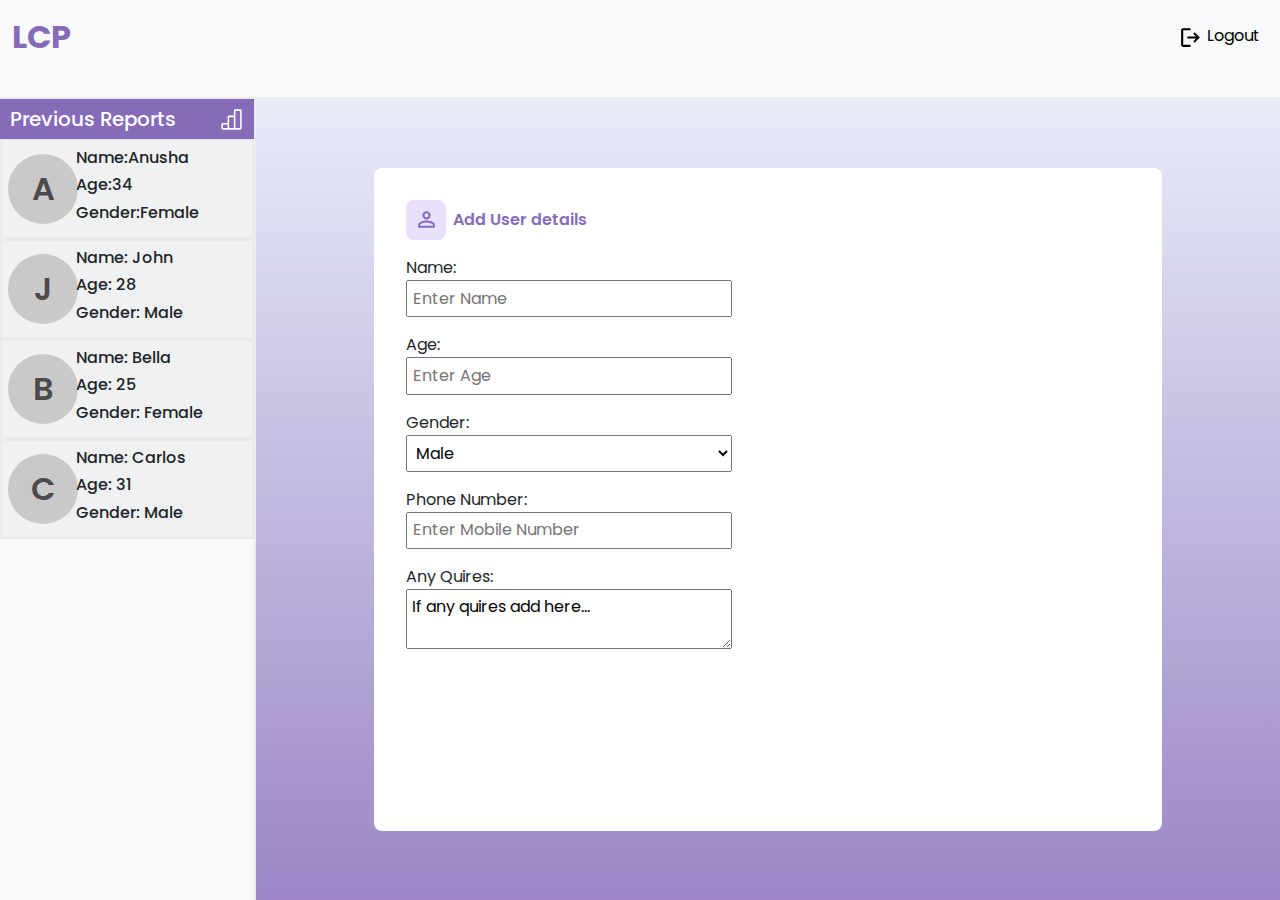
==== dashboard.html @ 0cda765c "basic setup" ====
<!DOCTYPE html>
<html lang="en">
  <head style="width: 100vw; height: 100vh">
    <meta charset="UTF-8" />
    <meta name="viewport" content="width=device-width, initial-scale=1.0" />
    <title>Lung Cancer</title>
    <link rel="stylesheet" href="style.css" />
    <!-- <script src="main.js" defer></script> -->
    <link
      href="https://cdn.jsdelivr.net/npm/bootstrap@5.3.3/dist/css/bootstrap.min.css"
      rel="stylesheet"
      integrity="sha384-QWTKZyjpPEjISv5WaRU9OFeRpok6YctnYmDr5pNlyT2bRjXh0JMhjY6hW+ALEwIH"
      crossorigin="anonymous"
    />
    <link rel="preconnect" href="https://fonts.googleapis.com" />
    <link rel="preconnect" href="https://fonts.gstatic.com" crossorigin />
    <link
      href="https://fonts.googleapis.com/css2?family=Poppins:ital,wght@0,100;0,200;0,300;0,400;0,500;0,600;0,700;0,800;0,900;1,100;1,200;1,300;1,400;1,500;1,600;1,700;1,800;1,900&display=swap"
      rel="stylesheet"
    />
  </head>
  <body
    style="
      width: 100%;
      height: 100%;
      background: rgb(123, 57, 255);
      background: linear-gradient(
        360deg,
        #9c86c6 0%,
        rgba(240, 248, 255, 1) 100%
      );
    "
  >
    <div class="dashboardheader">
      <div class="navdiv">
        <nav class="navbar navbar-expand-lg bg-body-tertiary">
          <div class="container-fluid">
            <a
              class="navbar-brand"
              style="font-weight: 700; font-size: xx-large; color: #856bb8"
              >LCP</a
            >
            <button
              class="navbar-toggler"
              type="button"
              data-bs-toggle="collapse"
              data-bs-target="#navbarNav"
              aria-controls="navbarNav"
              aria-expanded="false"
              aria-label="Toggle navigation"
            >
              <span class="navbar-toggler-icon"></span>
            </button>
            <div class="collapse navbar-collapse" id="navbarNav">
              <ul class="navbar-nav">
                <li class="nav-item">
                  <a class="nav-link active" id="logoutbtn" aria-current="page">
                    <svg
                      xmlns="http://www.w3.org/2000/svg"
                      width="25px"
                      height="25px"
                      viewBox="0 0 24 24"
                    >
                      <path
                        fill="#000000"
                        d="M5 21q-.825 0-1.412-.587T3 19V5q0-.825.588-1.412T5 3h7v2H5v14h7v2zm11-4l-1.375-1.45l2.55-2.55H9v-2h8.175l-2.55-2.55L16 7l5 5z"
                      />
                    </svg>
                    <span style="font-weight: 400">Logout</span>
                  </a>
                </li>
              </ul>
            </div>
          </div>
        </nav>
      </div>
      <div class="dashboardmain">
        <div class="recentdata">
          <div
            style="
              width: 100%;
              height: 40px;
              background-color: #856bb8;
              display: flex;
              justify-content: space-between;
              align-items: center;
              padding: 0px 10px;
            "
          >
            <h5 style="color: white">Previous Reports</h5>
            <svg
              xmlns="http://www.w3.org/2000/svg"
              width="25px"
              height="25px"
              viewBox="0 0 24 24"
            >
              <path
                fill="none"
                stroke="#fff"
                stroke-width="1.5"
                d="M9 21h6m-6 0v-5m0 5H3.6a.6.6 0 0 1-.6-.6v-3.8a.6.6 0 0 1 .6-.6H9m6 5V9m0 12h5.4a.6.6 0 0 0 .6-.6V3.6a.6.6 0 0 0-.6-.6h-4.8a.6.6 0 0 0-.6.6V9m0 0H9.6a.6.6 0 0 0-.6.6V16"
              />
            </svg>
          </div>
          <div class="recenthistory">
            <div
              class="history"
              style="
                display: flex;
                justify-content: space-around;
                align-items: center;
              "
            >
              <div class="avatar" style="width: 10%">
                <div
                  style="
                    width: 70px;
                    height: 70px;
                    border-radius: 100px;
                    background-color: #cac9c9;
                    display: flex;
                    color: rgba(0, 0, 0, 0.648);
                    justify-content: center;
                    align-items: center;
                  "
                >
                  <div style="font-weight: 600; font-size: xx-large">A</div>
                </div>
              </div>
              <div
                class="avatardata"
                style="
                  width: 80%;
                  display: flex;
                  flex-direction: column;
                  justify-content: center;
                  align-items: flex-start;
                  padding-left: 30px;
                "
              >
                <h6>Name:Anusha</h6>
                <h6>Age:34</h6>
                <h6>Gender:Female</h6>
              </div>
            </div>
            <div
              class="history"
              style="
                display: flex;
                justify-content: space-around;
                align-items: center;
              "
            >
              <div class="avatar" style="width: 10%">
                <div
                  style="
                    width: 70px;
                    height: 70px;
                    border-radius: 100px;
                    background-color: #cac9c9;
                    display: flex;
                    color: rgba(0, 0, 0, 0.648);
                    justify-content: center;
                    align-items: center;
                  "
                >
                  <div style="font-weight: 600; font-size: xx-large">J</div>
                </div>
              </div>
              <div
                class="avatardata"
                style="
                  width: 80%;
                  display: flex;
                  flex-direction: column;
                  justify-content: center;
                  align-items: flex-start;
                  padding-left: 30px;
                "
              >
                <h6>Name: John</h6>
                <h6>Age: 28</h6>
                <h6>Gender: Male</h6>
              </div>
            </div>

            <div
              class="history"
              style="
                display: flex;
                justify-content: space-around;
                align-items: center;
              "
            >
              <div class="avatar" style="width: 10%">
                <div
                  style="
                    width: 70px;
                    height: 70px;
                    border-radius: 100px;
                    background-color: #cac9c9;
                    display: flex;
                    color: rgba(0, 0, 0, 0.648);
                    justify-content: center;
                    align-items: center;
                  "
                >
                  <div style="font-weight: 600; font-size: xx-large">B</div>
                </div>
              </div>
              <div
                class="avatardata"
                style="
                  width: 80%;
                  display: flex;
                  flex-direction: column;
                  justify-content: center;
                  align-items: flex-start;
                  padding-left: 30px;
                "
              >
                <h6>Name: Bella</h6>
                <h6>Age: 25</h6>
                <h6>Gender: Female</h6>
              </div>
            </div>

            <div
              class="history"
              style="
                display: flex;
                justify-content: space-around;
                align-items: center;
              "
            >
              <div class="avatar" style="width: 10%">
                <div
                  style="
                    width: 70px;
                    height: 70px;
                    border-radius: 100px;
                    background-color: #cac9c9;
                    display: flex;
                    color: rgba(0, 0, 0, 0.648);
                    justify-content: center;
                    align-items: center;
                  "
                >
                  <div style="font-weight: 600; font-size: xx-large">C</div>
                </div>
              </div>
              <div
                class="avatardata"
                style="
                  width: 80%;
                  display: flex;
                  flex-direction: column;
                  justify-content: center;
                  align-items: flex-start;
                  padding-left: 30px;
                "
              >
                <h6>Name: Carlos</h6>
                <h6>Age: 31</h6>
                <h6>Gender: Male</h6>
              </div>
            </div>
          </div>
        </div>
        <div class="inputdiv">
          <!-- <div class="addappoinement">
            <h5>Want to book an appionment with doctor?</h5>
            <button class="addappoinementbtn">
              <span
                ><svg
                  xmlns="http://www.w3.org/2000/svg"
                  width="25px"
                  height="25px"
                  viewBox="0 0 24 24"
                >
                  <path
                    fill="#FFF"
                    d="M19 12.998h-6v6h-2v-6H5v-2h6v-6h2v6h6z"
                  /></svg></span
              >Add Appionment
            </button>
          </div> -->
          <!-- <div class="userdata">
            <div class="userinfo">
              <h6>Name: Ausha</h6>
              <h6>Age: 34</h6>
              <h6>Gender: Female</h6>
              <h6>Phone Number: 8976543456</h6>
            </div>
            <div class="usermaindata">

            </div>
          </div> -->
          <div class="userinputpopup">
            <div class="formdata">
              <div class="formheading">
                <span class="formicon"><svg xmlns="http://www.w3.org/2000/svg" width="25px" height="25px" viewBox="0 0 24 24"><path fill="#856bb8" d="M12 4a4 4 0 0 1 4 4a4 4 0 0 1-4 4a4 4 0 0 1-4-4a4 4 0 0 1 4-4m0 2a2 2 0 0 0-2 2a2 2 0 0 0 2 2a2 2 0 0 0 2-2a2 2 0 0 0-2-2m0 7c2.67 0 8 1.33 8 4v3H4v-3c0-2.67 5.33-4 8-4m0 1.9c-2.97 0-6.1 1.46-6.1 2.1v1.1h12.2V17c0-.64-3.13-2.1-6.1-2.1"/></svg></span>
                <h5>Add User details</h5>
              </div>
              <div class="forminputs">
                <div class="boxone">
                <div><label for="">Name:</label>
                  <br>
                  <input
                  type="text"
                  name=""
                  id=""
                  style="margin-bottom: 1em"
                  placeholder="Enter Name"
                /></div>
                <div><label for="">Age:</label>
                 <br>
                  <input
                  type="text"
                  name=""
                  id=""
                  style="margin-bottom: 1em"
                  placeholder="Enter Age"
                /></div>
                <div style="margin-bottom: 1em;"><label for="">Gender:</label>
                  <br>
                  <select name="cars" id="cars">
                    <option value="Male">Male</option>
                    <option value="Female">Female</option>
                    <option value="Other">Other</option>
                  </select></div>

                </div>
                <div><label for="">Phone Number:</label>
                  <br>
                  <input
                  type="number"
                  name=""
                  id=""
                  style="margin-bottom: 1em"
                  placeholder="Enter Mobile Number"
                /></div>
                <div><label for="">Any Quires:</label>
                  <br>
                  <textarea id="w3review" name="w3review" rows="2" cols="30">If any quires add here...</textarea></div>
                
              </div>
            </div>
          </div>
        </div>
      </div>
    </div>
    <script>
      const logoutbtn = document.getElementById("logoutbtn");
      logoutbtn.addEventListener("click", () => {
        console.log("hjgfhjkl;");
        window.location.href = "index.html";
      });
    </script>
    <script
      src="https://cdn.jsdelivr.net/npm/bootstrap@5.3.3/dist/js/bootstrap.bundle.min.js"
      integrity="sha384-YvpcrYf0tY3lHB60NNkmXc5s9fDVZLESaAA55NDzOxhy9GkcIdslK1eN7N6jIeHz"
      crossorigin="anonymous"
    ></script>
  </body>
</html>
---- style.css ----
* {
  padding: 0px;
  margin: 0px;
  font-family: "Poppins", system-ui;
  box-sizing: border-box;
}
.mainheader {
  width: 100vw;
  height: 100vh;
  display: flex;
  justify-content: center;
  align-items: center;
}
.dashboardheader {
  width: 100vw;
  height: 100vh;
}
.mainsecondheader {
  width: 70%;
  height: 70%;
  background-color: white;
  border-radius: 16px;
  display: flex;
  justify-content: center;
  align-items: center;
  box-shadow: rgba(99, 99, 99, 0.2) 0px 2px 8px 0px;
}
.mainboxes {
  width: 50%;
  height: 100%;
  /* border: 2px solid pink; */
  display: flex;
  justify-content: center;
  align-items: center;
}
.navbar-collapse {
  justify-content: flex-end;
}
.mainboxesone {
  border-right: 1px solid rgba(107, 106, 106, 0.247);
}
.mainboxesthree {
  border-right: 1px solid rgba(107, 106, 106, 0.247);
}
.mainboxesone img {
  width: 450px;
  height: 450px;
}
.mainboxestwo {
  display: flex;
  flex-direction: column;
  justify-content: center;
  align-items: center;
  text-align: center;
}
.mainboxesthree {
  display: flex;
  flex-direction: column;
  justify-content: center;
  align-items: center;
  text-align: center;
}
.loginbox {
  display: flex;
  flex-direction: column;
}
.mainboxestwo input[type="Text"] {
  outline: none;
  padding: 4px;
  width: 270px;
}
.mainboxestwo input[type="Password"] {
  outline: none;
  padding: 4px;
  width: 270px;
}
.loginButton {
  outline: none;
  border: none;
  padding: 8px 0px;
  background-color: #856bb8;
  color: white;
}
.mainboxesthree img {
  width: 400px;
  height: 400px;
}
.mainboxesfour {
  display: flex;
  flex-direction: column;
  justify-content: center;
  align-items: center;
  text-align: center;
}
.signupbox {
  display: flex;
  flex-direction: column;
}
.mainboxesfour input[type="Text"] {
  outline: none;
  padding: 4px;
  width: 270px;
}
.mainboxesfour input[type="Password"] {
  outline: none;
  padding: 4px;
  width: 270px;
}
.signupButton {
  outline: none;
  border: none;
  padding: 8px 0px;
  background-color: #856bb8;
  color: white;
}
.navdiv {
  height: 11%;
  background-color: #f8f9fa;
  border-bottom: 2px solid rgba(0, 0, 0, 0.05);
}
.dashboardmain {
  height: 89%;
  display: flex;
  justify-content: center;
  align-items: center;
}
.recentdata {
  height: 100%;
  width: 20%;
  background-color: #f8f9fa;
  border-right: 2px solid rgba(0, 0, 0, 0.05);
}
.recentdata h5 {
  margin-bottom: 0em !important;
}
.inputdiv {
  height: 100%;
  width: 80%;
  display: flex;
  justify-content: center;
  align-items: center;
}
.userinputpopup {
  width: 100%;
  height: 100%;
  padding: 2em;
  /* border: 2px solid red; */
  display: flex;
  align-items: center;
  justify-content: center;
}
.formdata {
  width: 82%;
  height: 90%;
  background-color: #fff;
  padding: 2em;
  border-radius: 8px;
}
.formheading{
  /* border: 2px solid red; */
  display: flex;
  align-items: center;
  margin-bottom: 1em;
}
.forminputs{
  /* border: 2px solid red; */
  height: 85%;
  width: 45%;
  display: flex;
  flex-direction: column;
  /* justify-content: space-between; */
}
.forminputs div{
  width: 100%;
  /* border: 2px solid pink; */
}
.forminputs input[type="text"],input[type="number"]{
  width: 100% !important;
  padding: 0.3em;
}
.forminputs select,textarea{
  width: 100% !important;
  padding: 0.3em;
}

.formicon{
  width: 40px;
  height: 40px;
  display: flex;
  align-items: center;
  justify-content: center;
  border-radius: 8px;
  background-color: #dbcdf89a;
}
.formheading h5{
  margin-bottom: 0em !important;
  font-size: medium;
  color: #856bb8;
  font-weight: 600;
  padding-left: 0.4em;
}
.userdata {
  width: 100%;
  height: 100%;
  /* border: 2px solid red; */
  padding: 1em;
}
.userinfo {
  /* width: 80%; */
  height: 10%;
  display: flex;
  justify-content: space-between;
  padding: 0.1em 1em;
  align-items: center;
  border-radius: 8px;
  margin-bottom: 1em;
  background-color: #fff;
}
.usermaindata {
  border: 2px solid red;
  height: 85%;
}
.userinfo h6 {
  margin-bottom: 0em !important;
}
.addappoinement {
  width: 100%;
  height: 100%;
  display: flex;
  justify-content: center;
  align-items: center;
  flex-direction: column;
}
.addappoinementbtn {
  padding: 0.8em 1.2em;
  border: none;
  border-radius: 8px;
  color: #fff;
  cursor: pointer;
  background-color: #856bb8;
}
.recenthistory {
  width: 100%;
}
.history {
  width: 100%;
  height: 100px;
  border: 2px solid rgba(5, 5, 5, 0.027);
  background-color: #00000008;
}
.history:hover {
  background-color: #dbcdf89a;
  /* color: white; */
  cursor: pointer;
}
.addappoinement {
  height: 100%;
  width: 100%;
  display: flex;
  justify-content: center;
  align-items: center;
}
#logoutbtn:hover {
  background-color: #dbcdf89a;
  border-radius: 8px;
  cursor: pointer;
}
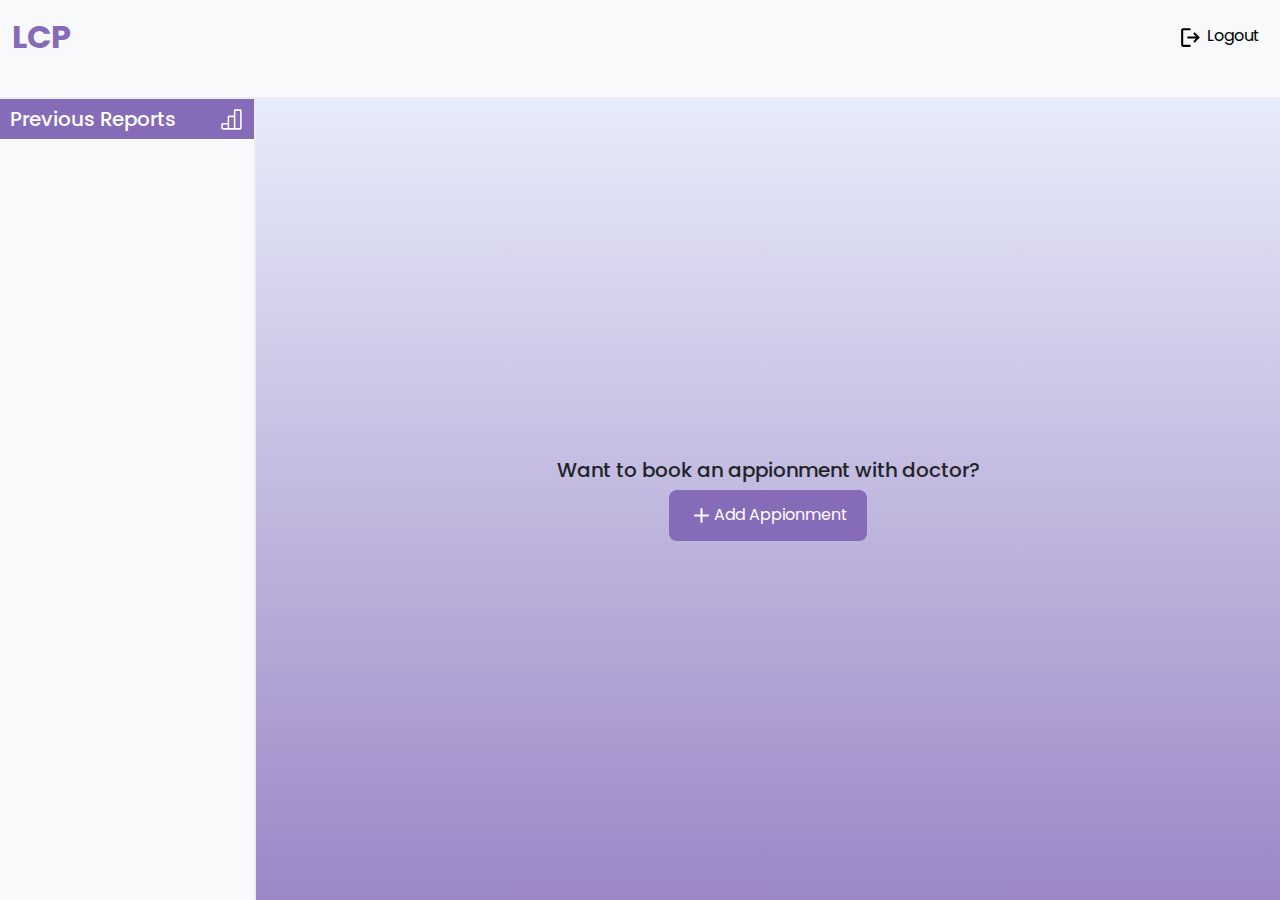
==== commit 802d87fa: "final" ====
--- a/dashboard.html
+++ b/dashboard.html
@@ -102,173 +102,10 @@
               />
             </svg>
           </div>
-          <div class="recenthistory">
-            <div
-              class="history"
-              style="
-                display: flex;
-                justify-content: space-around;
-                align-items: center;
-              "
-            >
-              <div class="avatar" style="width: 10%">
-                <div
-                  style="
-                    width: 70px;
-                    height: 70px;
-                    border-radius: 100px;
-                    background-color: #cac9c9;
-                    display: flex;
-                    color: rgba(0, 0, 0, 0.648);
-                    justify-content: center;
-                    align-items: center;
-                  "
-                >
-                  <div style="font-weight: 600; font-size: xx-large">A</div>
-                </div>
-              </div>
-              <div
-                class="avatardata"
-                style="
-                  width: 80%;
-                  display: flex;
-                  flex-direction: column;
-                  justify-content: center;
-                  align-items: flex-start;
-                  padding-left: 30px;
-                "
-              >
-                <h6>Name:Anusha</h6>
-                <h6>Age:34</h6>
-                <h6>Gender:Female</h6>
-              </div>
-            </div>
-            <div
-              class="history"
-              style="
-                display: flex;
-                justify-content: space-around;
-                align-items: center;
-              "
-            >
-              <div class="avatar" style="width: 10%">
-                <div
-                  style="
-                    width: 70px;
-                    height: 70px;
-                    border-radius: 100px;
-                    background-color: #cac9c9;
-                    display: flex;
-                    color: rgba(0, 0, 0, 0.648);
-                    justify-content: center;
-                    align-items: center;
-                  "
-                >
-                  <div style="font-weight: 600; font-size: xx-large">J</div>
-                </div>
-              </div>
-              <div
-                class="avatardata"
-                style="
-                  width: 80%;
-                  display: flex;
-                  flex-direction: column;
-                  justify-content: center;
-                  align-items: flex-start;
-                  padding-left: 30px;
-                "
-              >
-                <h6>Name: John</h6>
-                <h6>Age: 28</h6>
-                <h6>Gender: Male</h6>
-              </div>
-            </div>
-
-            <div
-              class="history"
-              style="
-                display: flex;
-                justify-content: space-around;
-                align-items: center;
-              "
-            >
-              <div class="avatar" style="width: 10%">
-                <div
-                  style="
-                    width: 70px;
-                    height: 70px;
-                    border-radius: 100px;
-                    background-color: #cac9c9;
-                    display: flex;
-                    color: rgba(0, 0, 0, 0.648);
-                    justify-content: center;
-                    align-items: center;
-                  "
-                >
-                  <div style="font-weight: 600; font-size: xx-large">B</div>
-                </div>
-              </div>
-              <div
-                class="avatardata"
-                style="
-                  width: 80%;
-                  display: flex;
-                  flex-direction: column;
-                  justify-content: center;
-                  align-items: flex-start;
-                  padding-left: 30px;
-                "
-              >
-                <h6>Name: Bella</h6>
-                <h6>Age: 25</h6>
-                <h6>Gender: Female</h6>
-              </div>
-            </div>
-
-            <div
-              class="history"
-              style="
-                display: flex;
-                justify-content: space-around;
-                align-items: center;
-              "
-            >
-              <div class="avatar" style="width: 10%">
-                <div
-                  style="
-                    width: 70px;
-                    height: 70px;
-                    border-radius: 100px;
-                    background-color: #cac9c9;
-                    display: flex;
-                    color: rgba(0, 0, 0, 0.648);
-                    justify-content: center;
-                    align-items: center;
-                  "
-                >
-                  <div style="font-weight: 600; font-size: xx-large">C</div>
-                </div>
-              </div>
-              <div
-                class="avatardata"
-                style="
-                  width: 80%;
-                  display: flex;
-                  flex-direction: column;
-                  justify-content: center;
-                  align-items: flex-start;
-                  padding-left: 30px;
-                "
-              >
-                <h6>Name: Carlos</h6>
-                <h6>Age: 31</h6>
-                <h6>Gender: Male</h6>
-              </div>
-            </div>
-          </div>
+          <div class="recenthistory"></div>
         </div>
         <div class="inputdiv">
-          <!-- <div class="addappoinement">
+          <div class="addappoinement">
             <h5>Want to book an appionment with doctor?</h5>
             <button class="addappoinementbtn">
               <span
@@ -284,79 +121,371 @@
                   /></svg></span
               >Add Appionment
             </button>
-          </div> -->
-          <!-- <div class="userdata">
-            <div class="userinfo">
-              <h6>Name: Ausha</h6>
-              <h6>Age: 34</h6>
-              <h6>Gender: Female</h6>
-              <h6>Phone Number: 8976543456</h6>
+          </div>
+
+          <div class="userdata" id="userdata" style="display: none">
+            <div
+              style="
+                display: flex;
+                justify-content: flex-end;
+                padding-bottom: 20px;
+              "
+            >
+              <button class="addNewappoinementbtn" id="addNewappoinementbtn">
+                <span
+                  ><svg
+                    xmlns="http://www.w3.org/2000/svg"
+                    width="25px"
+                    height="25px"
+                    viewBox="0 0 24 24"
+                  >
+                    <path
+                      fill="#FFF"
+                      d="M19 12.998h-6v6h-2v-6H5v-2h6v-6h2v6h6z"
+                    /></svg></span
+                >Add New Appionment
+              </button>
             </div>
             <div class="usermaindata">
-
-            </div>
-          </div> -->
-          <div class="userinputpopup">
+              <div>
+                <h6>Name: Ausha</h6>
+                <h6>Age: 34</h6>
+                <h6>Gender: Female</h6>
+
+                <p>Uploaded image:</p>
+                <img src="" alt="" srcset="" width="250px" height="250px" />
+              </div>
+              <div>
+                <h5
+                  style="color: #856bb8; font-weight: 600; margin-bottom: 30px"
+                >
+                  Predicted Cancer Name: kjhk
+                </h5>
+                <h5>Precautions Need to be:</h5>
+                <ul>
+                  <li>Avoid smoking and exposure to secondhand smoke.</li>
+                  <li>
+                    Maintain a healthy diet rich in fruits and vegetables.
+                  </li>
+                  <li>Exercise regularly to strengthen lung function.</li>
+                  <li>
+                    Avoid exposure to carcinogens like asbestos and radon.
+                  </li>
+                  <li>
+                    Get regular checkups and screenings, especially if at high
+                    risk.
+                  </li>
+                  <li>Limit alcohol consumption.</li>
+                  <li>
+                    Follow workplace safety guidelines to avoid harmful chemical
+                    exposure.
+                  </li>
+                  <li>
+                    Practice deep breathing exercises to improve lung capacity.
+                  </li>
+                </ul>
+              </div>
+            </div>
+          </div>
+
+          <div class="userinputpopup" id="userinputpopup" style="display: none">
             <div class="formdata">
               <div class="formheading">
-                <span class="formicon"><svg xmlns="http://www.w3.org/2000/svg" width="25px" height="25px" viewBox="0 0 24 24"><path fill="#856bb8" d="M12 4a4 4 0 0 1 4 4a4 4 0 0 1-4 4a4 4 0 0 1-4-4a4 4 0 0 1 4-4m0 2a2 2 0 0 0-2 2a2 2 0 0 0 2 2a2 2 0 0 0 2-2a2 2 0 0 0-2-2m0 7c2.67 0 8 1.33 8 4v3H4v-3c0-2.67 5.33-4 8-4m0 1.9c-2.97 0-6.1 1.46-6.1 2.1v1.1h12.2V17c0-.64-3.13-2.1-6.1-2.1"/></svg></span>
+                <span class="formicon">
+                  <svg
+                    xmlns="http://www.w3.org/2000/svg"
+                    width="25px"
+                    height="25px"
+                    viewBox="0 0 24 24"
+                  >
+                    <path
+                      fill="#856bb8"
+                      d="M12 4a4 4 0 0 1 4 4a4 4 0 0 1-4 4a4 4 0 0 1-4-4a4 4 0 0 1 4-4m0 2a2 2 0 0 0-2 2a2 2 0 0 0 2 2a2 2 0 0 0 2-2a2 2 0 0 0-2-2m0 7c2.67 0 8 1.33 8 4v3H4v-3c0-2.67 5.33-4 8-4m0 1.9c-2.97 0-6.1 1.46-6.1 2.1v1.1h12.2V17c0-.64-3.13-2.1-6.1-2.1"
+                    />
+                  </svg>
+                </span>
                 <h5>Add User details</h5>
               </div>
               <div class="forminputs">
                 <div class="boxone">
-                <div><label for="">Name:</label>
-                  <br>
-                  <input
-                  type="text"
-                  name=""
-                  id=""
-                  style="margin-bottom: 1em"
-                  placeholder="Enter Name"
-                /></div>
-                <div><label for="">Age:</label>
-                 <br>
-                  <input
-                  type="text"
-                  name=""
-                  id=""
-                  style="margin-bottom: 1em"
-                  placeholder="Enter Age"
-                /></div>
-                <div style="margin-bottom: 1em;"><label for="">Gender:</label>
-                  <br>
-                  <select name="cars" id="cars">
-                    <option value="Male">Male</option>
-                    <option value="Female">Female</option>
-                    <option value="Other">Other</option>
-                  </select></div>
-
+                  <div>
+                    <label for="">Name:</label>
+                    <br />
+                    <input
+                      type="text"
+                      name=""
+                      id=""
+                      style="margin-bottom: 1em"
+                      placeholder="Enter Name"
+                    />
+                  </div>
+                  <div>
+                    <label for="">Age:</label>
+                    <br />
+                    <input
+                      type="text"
+                      name=""
+                      id=""
+                      style="margin-bottom: 1em"
+                      placeholder="Enter Age"
+                    />
+                  </div>
+                  <div style="margin-bottom: 1em">
+                    <label for="">Gender:</label>
+                    <br />
+                    <select name="gender" id="gender">
+                      <option value="Male">Male</option>
+                      <option value="Female">Female</option>
+                      <option value="Other">Other</option>
+                    </select>
+                  </div>
                 </div>
-                <div><label for="">Phone Number:</label>
-                  <br>
-                  <input
-                  type="number"
-                  name=""
-                  id=""
-                  style="margin-bottom: 1em"
-                  placeholder="Enter Mobile Number"
-                /></div>
-                <div><label for="">Any Quires:</label>
-                  <br>
-                  <textarea id="w3review" name="w3review" rows="2" cols="30">If any quires add here...</textarea></div>
-                
+                <div class="boxtwo">
+                  <div>
+                    <label for="file-upload">Choose a file:</label>
+                    <input type="file" id="file-upload" name="file-upload" />
+                  </div>
+                  <div class="previewimage">
+                    <img
+                      src=""
+                      alt=""
+                      srcset=""
+                      width="200px"
+                      height="200px"
+                      id="preview"
+                    />
+                  </div>
+                </div>
+              </div>
+              <div class="submitbuttonview">
+                <button class="submitBtn">Submit</button>
               </div>
             </div>
           </div>
         </div>
       </div>
+      <div class="loaderdisplay" id="loaderdisplay">
+        <div class="loader"></div>
+      </div>
     </div>
     <script>
+      const addappoinement = document.getElementsByClassName("addappoinement");
+      const addappoinementbtn =
+        document.getElementsByClassName("addappoinementbtn");
+      const userinputpopup = document.getElementById("userinputpopup");
+      const addNewappoinementbtn = document.getElementById(
+        "addNewappoinementbtn"
+      );
+      const loaderdisplay = document.getElementById("loaderdisplay");
+
+      const userdata = document.getElementById("userdata");
+
+      addappoinementbtn[0].addEventListener("click", () => {
+        addappoinement[0].style.display = "none";
+        userdata.style.display = "none";
+        userinputpopup.style.display = "flex";
+      });
+      addNewappoinementbtn.addEventListener("click", () => {
+        console.log("Button clicked");
+        addappoinement.style.display = "none";
+        userdata.style.display = "none";
+        userinputpopup.style.display = "flex";
+      });
+
+      function handelPatientData(patientData) {
+        console.log(patientData, "hereee");
+        document.getElementById("userdata").innerHTML = `
+  <div
+    style="
+      display: flex;
+      justify-content: flex-end;
+      padding-bottom: 20px;
+    "
+  >
+    <button class="addNewappoinementbtn">
+      <span
+        ><svg
+          xmlns="http://www.w3.org/2000/svg"
+          width="25px"
+          height="25px"
+          viewBox="0 0 24 24"
+        >
+          <path
+            fill="#FFF"
+            d="M19 12.998h-6v6h-2v-6H5v-2h6v-6h2v6h6z"
+          /></svg></span
+      >Add New Appointment
+    </button>
+  </div>
+  <div class="usermaindata">
+    <div>
+      <h6>Name: ${patientData.patient_name}</h6>
+      <h6>Age: ${patientData.patient_age}</h6>
+      <h6>Gender: ${patientData.patient_gender}</h6>
+      <p>Uploaded image:</p>
+      <img src="data:image/jpeg;base64,${patientData.ct_image_base64}" alt="Uploaded Image" width="250px" height="250px" />
+      
+    </div>
+    <div>
+      <h5
+        style="color: #856bb8; font-weight: 600; margin-bottom: 30px"
+      >
+        Predicted Cancer Name: ${patientData.prediction_result}
+      </h5>
+      <h5>Precautions Need to be:</h5>
+      <ul>
+        <li>Avoid smoking and exposure to secondhand smoke.</li>
+        <li>Maintain a healthy diet rich in fruits and vegetables.</li>
+        <li>Exercise regularly to strengthen lung function.</li>
+        <li>Avoid exposure to carcinogens like asbestos and radon.</li>
+        <li>Get regular checkups and screenings, especially if at high risk.</li>
+        <li>Limit alcohol consumption.</li>
+        <li>Follow workplace safety guidelines to avoid harmful chemical exposure.</li>
+        <li>Practice deep breathing exercises to improve lung capacity.</li>
+      </ul>
+    </div>
+  </div>
+`;
+      }
+
+      function handleViewReport(index) {
+        addappoinement[0].style.display = "none";
+        userdata.style.display = "flex";
+        userinputpopup.style.display = "none";
+        handelPatientData(patientData[index]);
+      }
+
+      // Use DOMContentLoaded to ensure the script runs when the HTML DOM is ready
+      document.addEventListener("DOMContentLoaded", function () {
+        const userId = localStorage.getItem("user_id");
+
+        if (userId) {
+          fetch(`http://127.0.0.1:1000/getAllData/${userId}`)
+            .then((response) => response.json())
+            .then((data) => {
+              console.log("API response:", data);
+              patientData = data.patients;
+              appendHistory(patientData);
+              console.log(patientData, "kkkkkk");
+            })
+            .catch((error) => {
+              console.error("Error calling API:", error);
+            });
+        } else {
+          console.log("No user_id found in localStorage.");
+        }
+      });
+
       const logoutbtn = document.getElementById("logoutbtn");
       logoutbtn.addEventListener("click", () => {
         console.log("hjgfhjkl;");
         window.location.href = "index.html";
       });
+
+      let patientData = [];
+
+      document
+        .getElementById("file-upload")
+        .addEventListener("change", function (event) {
+          const file = event.target.files[0];
+          if (file) {
+            const reader = new FileReader();
+            reader.onload = function (e) {
+              const base64String = e.target.result;
+              document.getElementsByClassName("previewimage");
+              document.getElementById("preview").src = base64String;
+            };
+            reader.readAsDataURL(file);
+          }
+        });
+
+      document
+        .querySelector(".submitBtn")
+        .addEventListener("click", function (e) {
+          e.preventDefault();
+          loaderdisplay.style.display = "flex";
+          // Create a new FormData object
+          const formData = new FormData();
+
+          // Get the form inputs
+          const name = document.querySelector(
+            'input[placeholder="Enter Name"]'
+          ).value;
+          const age = document.querySelector(
+            'input[placeholder="Enter Age"]'
+          ).value;
+          const gender = document.querySelector("#gender").value;
+          const fileInput = document.querySelector("#file-upload");
+          const file = fileInput.files[0]; // Get the selected file
+
+          // Append the form data
+          formData.append("user_id", localStorage.getItem("user_id"));
+          formData.append("patient_name", name);
+          formData.append("patient_age", age);
+          formData.append("patient_gender", gender);
+          if (file) {
+            formData.append("patient_ct_image", file);
+          }
+
+          // Preview the selected image (optional)
+          const reader = new FileReader();
+          reader.onload = function (e) {
+            document.getElementById("preview").src = e.target.result;
+          };
+          if (file) {
+            reader.readAsDataURL(file);
+          }
+
+          // Send the form data to the API using fetch
+          fetch("http://127.0.0.1:1000/lungpredict", {
+            method: "POST",
+            body: formData,
+          })
+            .then((response) => response.json())
+            .then((data) => {
+              console.log("Success:", data);
+              // patientData.push(data.patients[0]);
+              console.log(patientData, "jhjj");
+              location.reload();
+              loaderdisplay.style.display = "none";
+            })
+            .catch((error) => {
+              console.error("Error:", error);
+            });
+        });
+
+      function appendHistory(data) {
+        const recentHistoryDiv = document.querySelector(".recenthistory");
+
+        if (data.length === 0) {
+          recentHistoryDiv.insertAdjacentHTML(
+            "beforeend",
+            "<p>No reports.</p>"
+          );
+        } else {
+          data.forEach((patient, index) => {
+            const htmlString = `
+          <div onclick="handleViewReport(${index})" class="history" style="display: flex; justify-content: space-around; align-items: center;">
+            <div class="avatar" style="width: 10%">
+              <div style="width: 70px; height: 70px; border-radius: 100px; background-color: #cac9c9; display: flex; color: rgba(0, 0, 0, 0.648); justify-content: center; align-items: center;">
+                <div style="font-weight: 600; font-size: xx-large">${patient.patient_name
+                  .charAt(0)
+                  .toUpperCase()}</div>
+              </div>
+            </div>
+            <div class="avatardata" style="width: 80%; display: flex; flex-direction: column; justify-content: center; align-items: flex-start; padding-left: 30px;">
+              <h6>Name: ${patient.patient_name}</h6>
+              <h6>Age: ${patient.patient_age}</h6>
+              <h6>Gender: ${patient.patient_gender}</h6>
+            </div>
+          </div>`;
+
+            recentHistoryDiv.insertAdjacentHTML("beforeend", htmlString);
+          });
+        }
+      }
     </script>
+
     <script
       src="https://cdn.jsdelivr.net/npm/bootstrap@5.3.3/dist/js/bootstrap.bundle.min.js"
       integrity="sha384-YvpcrYf0tY3lHB60NNkmXc5s9fDVZLESaAA55NDzOxhy9GkcIdslK1eN7N6jIeHz"
--- a/style.css
+++ b/style.css
@@ -145,7 +145,6 @@
   height: 100%;
   padding: 2em;
   /* border: 2px solid red; */
-  display: flex;
   align-items: center;
   justify-content: center;
 }
@@ -156,34 +155,70 @@
   padding: 2em;
   border-radius: 8px;
 }
-.formheading{
+.formheading {
   /* border: 2px solid red; */
   display: flex;
   align-items: center;
   margin-bottom: 1em;
 }
-.forminputs{
+.forminputs {
   /* border: 2px solid red; */
-  height: 85%;
-  width: 45%;
-  display: flex;
-  flex-direction: column;
+  height: 74%;
+  width: 100%;
+  display: flex;
+  /* flex-direction: column; */
   /* justify-content: space-between; */
 }
-.forminputs div{
+.boxtwo {
+  width: 40%;
+  margin-left: 20px;
+}
+.boxone {
+  width: 40%;
+}
+.submitbuttonview {
+  width: 100%;
+  display: flex;
+  justify-content: center;
+  align-items: center;
+}
+.submitBtn {
+  padding: 0.6em 1.2em;
+  border: none;
+  outline: none;
+  text-align: center;
+  border-radius: 8px;
+  font-weight: 500;
+}
+.previewimage {
+  padding-top: 10px;
+  width: 100%;
+  height: auto;
+  /* display: none; */
+}
+.submitBtn:hover {
+  background-color: #dbcdf89a;
+}
+.recenthistory {
+  height: 90%;
+  overflow-y: scroll;
+}
+.forminputs div {
   width: 100%;
   /* border: 2px solid pink; */
 }
-.forminputs input[type="text"],input[type="number"]{
+.forminputs input[type="text"],
+input[type="number"] {
   width: 100% !important;
   padding: 0.3em;
 }
-.forminputs select,textarea{
+.forminputs select,
+textarea {
   width: 100% !important;
   padding: 0.3em;
 }
 
-.formicon{
+.formicon {
   width: 40px;
   height: 40px;
   display: flex;
@@ -192,7 +227,7 @@
   border-radius: 8px;
   background-color: #dbcdf89a;
 }
-.formheading h5{
+.formheading h5 {
   margin-bottom: 0em !important;
   font-size: medium;
   color: #856bb8;
@@ -204,11 +239,13 @@
   height: 100%;
   /* border: 2px solid red; */
   padding: 1em;
+  flex-direction: column;
 }
 .userinfo {
-  /* width: 80%; */
+  width: 80%;
+  border: 2px solid red;
   height: 10%;
-  display: flex;
+  display: none;
   justify-content: space-between;
   padding: 0.1em 1em;
   align-items: center;
@@ -216,9 +253,25 @@
   margin-bottom: 1em;
   background-color: #fff;
 }
+.loaderdisplay{
+  z-index: 99;
+  width: 100vw;
+  height: 100vh;
+  position: absolute;
+  top: 0;
+  left: 0;
+  background-color: #eae5f4cc;
+  display: none;
+  justify-content: center;
+  align-items: center;
+}
 .usermaindata {
-  border: 2px solid red;
-  height: 85%;
+  height: 75%;
+  background-color: white;
+  border-radius: 8px;
+  display: flex;
+  justify-content: space-around;
+  align-items: center;
 }
 .userinfo h6 {
   margin-bottom: 0em !important;
@@ -232,6 +285,14 @@
   flex-direction: column;
 }
 .addappoinementbtn {
+  padding: 0.8em 1.2em;
+  border: none;
+  border-radius: 8px;
+  color: #fff;
+  cursor: pointer;
+  background-color: #856bb8;
+}
+.addNewappoinementbtn {
   padding: 0.8em 1.2em;
   border: none;
   border-radius: 8px;
@@ -265,3 +326,42 @@
   border-radius: 8px;
   cursor: pointer;
 }
+/* From Uiverse.io by bociKond */ 
+.loader {
+  width: 44.8px;
+  height: 44.8px;
+  color: #856bb8;
+  position: relative;
+  background: radial-gradient(11.2px,currentColor 94%,#0000);
+}
+
+.loader:before {
+  content: '';
+  position: absolute;
+  inset: 0;
+  border-radius: 50%;
+  background: radial-gradient(10.08px at bottom right,#0000 94%,currentColor) top    left,
+          radial-gradient(10.08px at bottom left ,#0000 94%,currentColor) top    right,
+          radial-gradient(10.08px at top    right,#0000 94%,currentColor) bottom left,
+          radial-gradient(10.08px at top    left ,#0000 94%,currentColor) bottom right;
+  background-size: 22.4px 22.4px;
+  background-repeat: no-repeat;
+  animation: loader 1.5s infinite cubic-bezier(0.3,1,0,1);
+}
+
+@keyframes loader {
+  33% {
+    inset: -11.2px;
+    transform: rotate(0deg);
+  }
+
+  66% {
+    inset: -11.2px;
+    transform: rotate(90deg);
+  }
+
+  100% {
+    inset: 0;
+    transform: rotate(90deg);
+  }
+}
